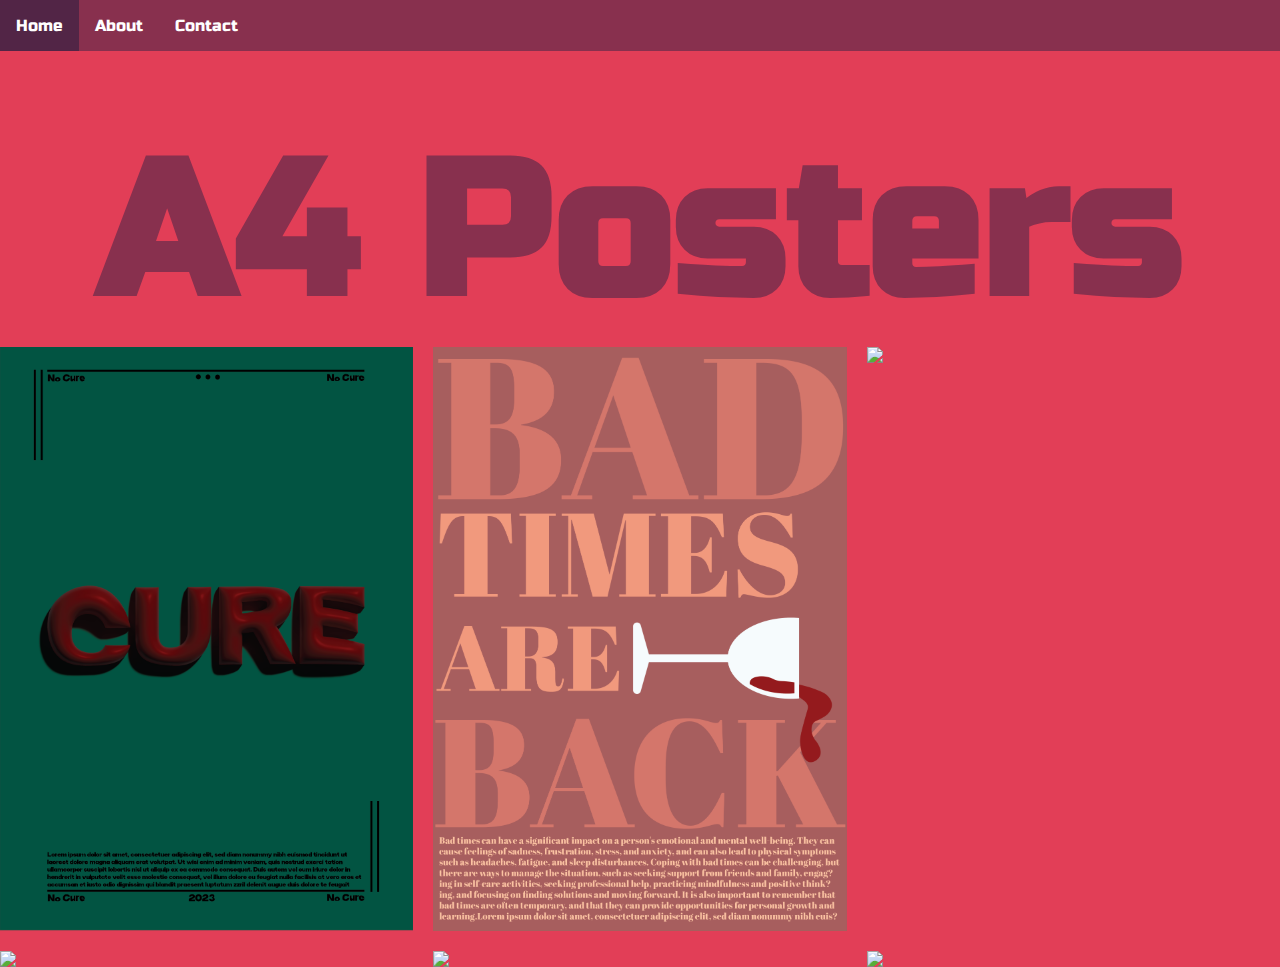
==== a4.html @ 535d6833 "Add files via upload" ====
<!DOCTYPE html>
<html lang="en" dir="ltr">
  <head>
    <meta charset="utf-8">
    <title></title>
  </head>
  <link rel="stylesheet" href="css/styles.css">
  <link rel="preconnect" href="https://fonts.googleapis.com">
<link rel="preconnect" href="https://fonts.gstatic.com" crossorigin>
<link href="https://fonts.googleapis.com/css2?family=Russo+One&display=swap" rel="stylesheet">

  <body>
    <header>
  <nav>
    <ul>
      <li><a href="index.html">Home</a></li>
      <li><a href="ABOUT.html">About</a></li>

      <li><a href="CONTACT.html">Contact</a></li>
    </ul>
  </nav>
</header>

<style>
  header {
    background-color: #88304E;
  }

  nav ul {
    display: flex;
    justify-content: flex-start;
    padding: 0;
    margin: 0;
    list-style: none;
  }

  nav a {
    font-family: 'Russo One', sans-serif;
    display: block;
    padding: 1em;
    color: white;
    text-decoration: none;
  }

  nav a:hover {
    background-color: #522546;
  }
</style>

    <div class="menubac">
      <h1>A4 Posters</h1>

    </div>








    <style>
    .grid {
      display: grid;
      grid-template-columns: repeat(3, 1fr);
      grid-gap: 20px;
    }

    @media (max-width: 767px) {
      .grid {
        grid-template-columns: repeat(1, 1fr);
      }
    }

    .grid-item {
      width: 100%;
      height: auto;
      text-align: center;
    }
  </style>

  <div class="grid">

      <img src="WORK/CUREPOSTERGREENREDlight01.png" class="grid-item">


      <img src="WORK\BADTIMES-01–kópia.png" class="grid-item">


      <img src="WORK\FACES-A4-POSTER-01.png" class="grid-item">


      <img src="WORK\SUMMER-A4-POSTER-01–kópia.png" class="grid-item">


      <img src="image5.jpg" class="grid-item">


      <img src="image6.jpg" class="grid-item">

  </div>
  </body>
</html>
---- css/styles.css ----
body{
  background-color: #E23E57;
  padding: 0;
  margin: 0;
}
.menubac{
color: #88304E;
text-align: center;
padding-top: 0;
height: auto;




}
.pozadny{
  padding-bottom: 7%;
  width: 100%;
}
h1{
  font-family: 'Russo One', sans-serif;
  font-size: 1200%;
  margin: 0;
  margin-top: 5%;

}
h1:hover{
  color: #522546;
}
.home{
  text-align: center;
}
.picture-container {
  position: relative;
}

.picture-container .overlay {
  position: absolute;
  top: 0;
  bottom: 0;
  left: 0;
  right: 0;
  background: rgba(0, 0, 0, 0.5);
  opacity: 0;
  transition: opacity 0.5s ease;
}

.picture-container:hover .overlay {
  opacity: 1;
}
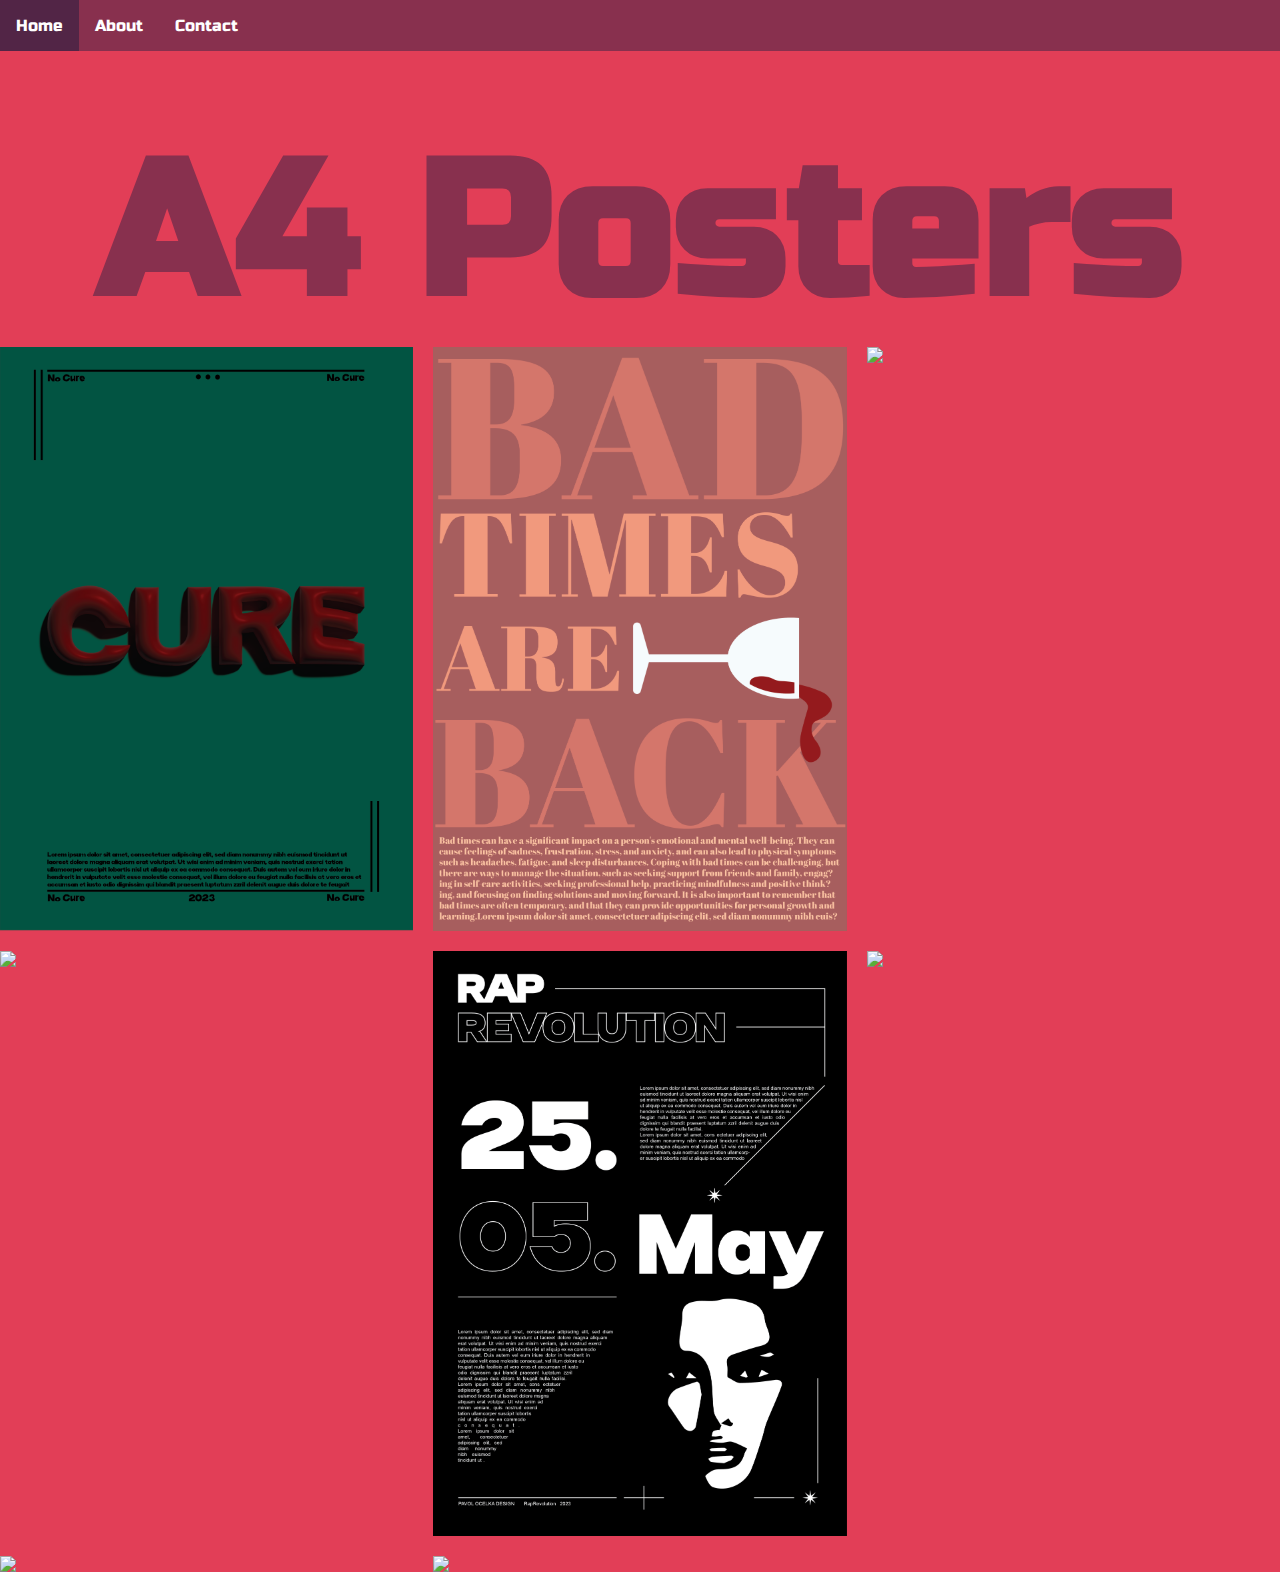
==== commit 629b3082: "Update a4.html" ====
--- a/a4.html
+++ b/a4.html
@@ -93,7 +93,9 @@
       <img src="WORK\SUMMER-A4-POSTER-01–kópia.png" class="grid-item">
 
 
-      <img src="image5.jpg" class="grid-item">
+      <img src="WORK\RAP-REVOLUTION-01.png" class="grid-item">
+    <img src="WORK\RAVE-renaissance-01.png" class="grid-item">
+    <img src="WORK\Midnight-Mirage-01.png" class="grid-item">
 
 
       <img src="image6.jpg" class="grid-item">
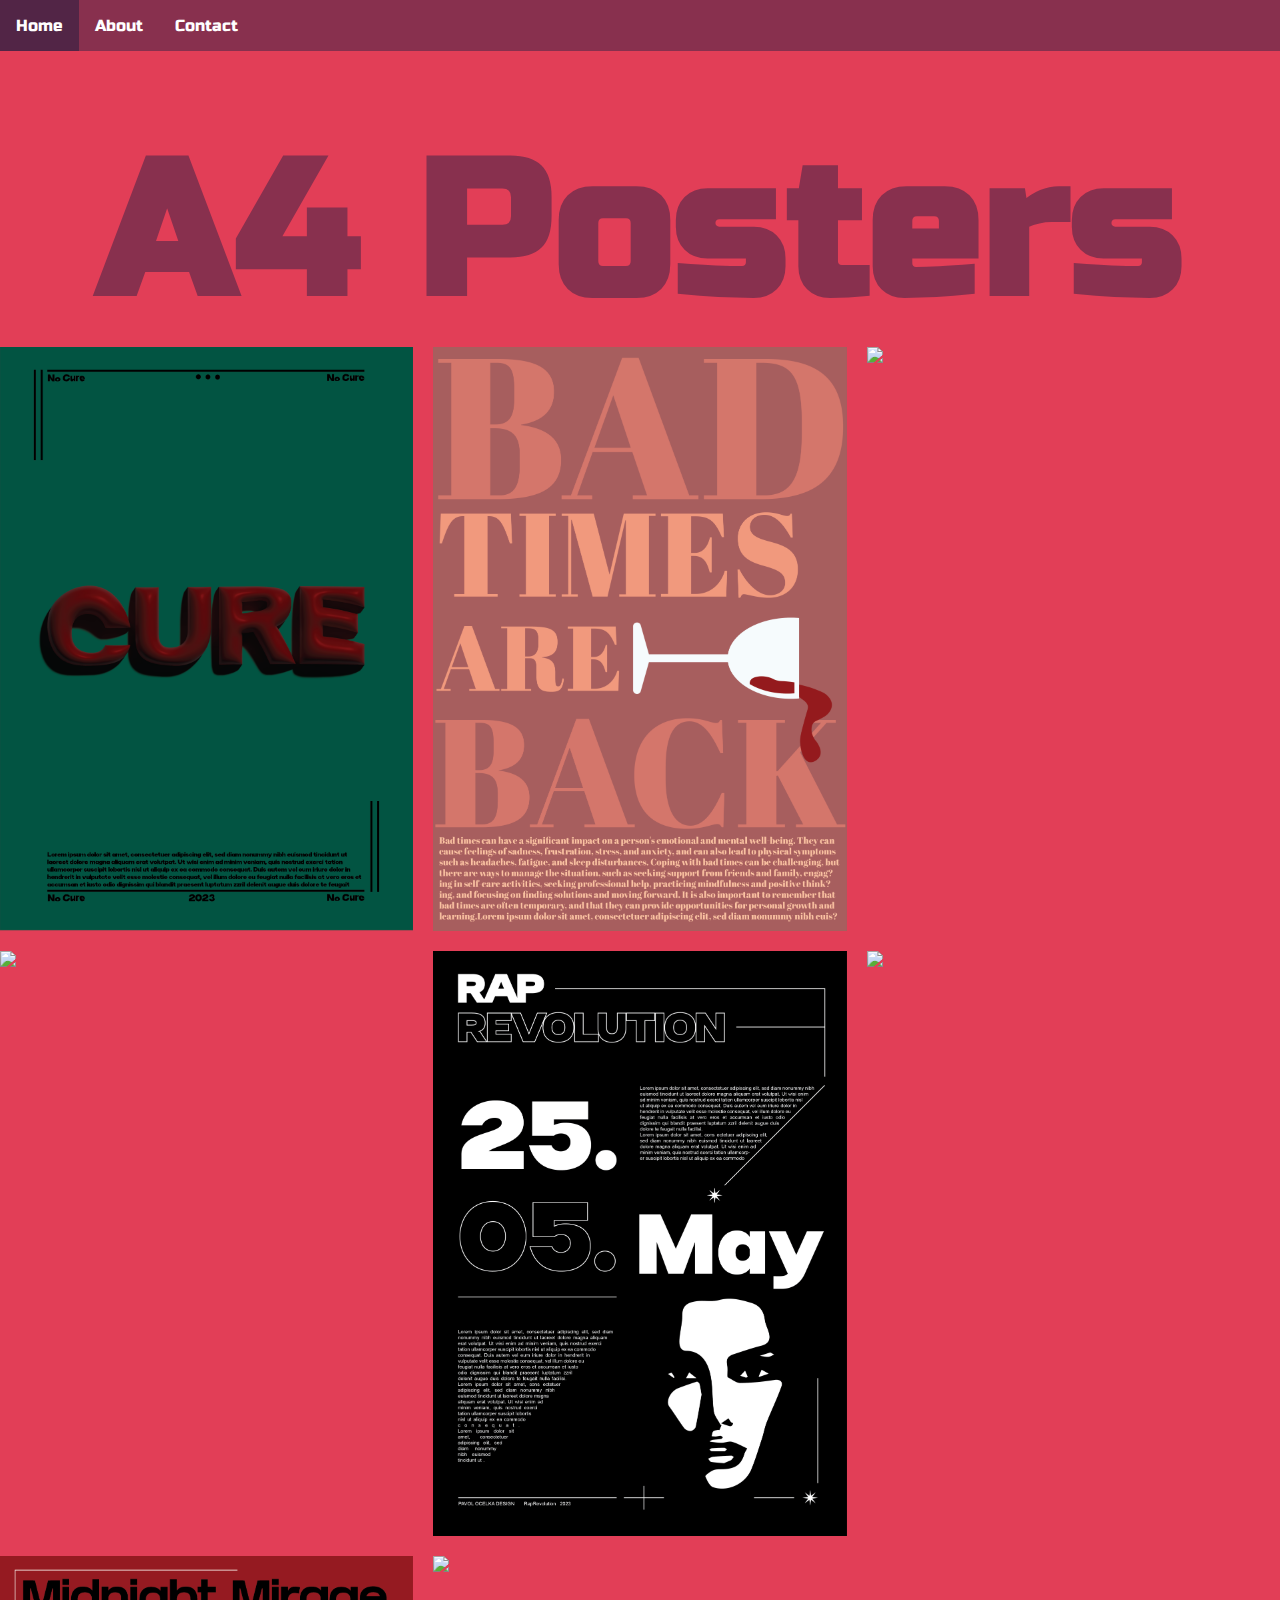
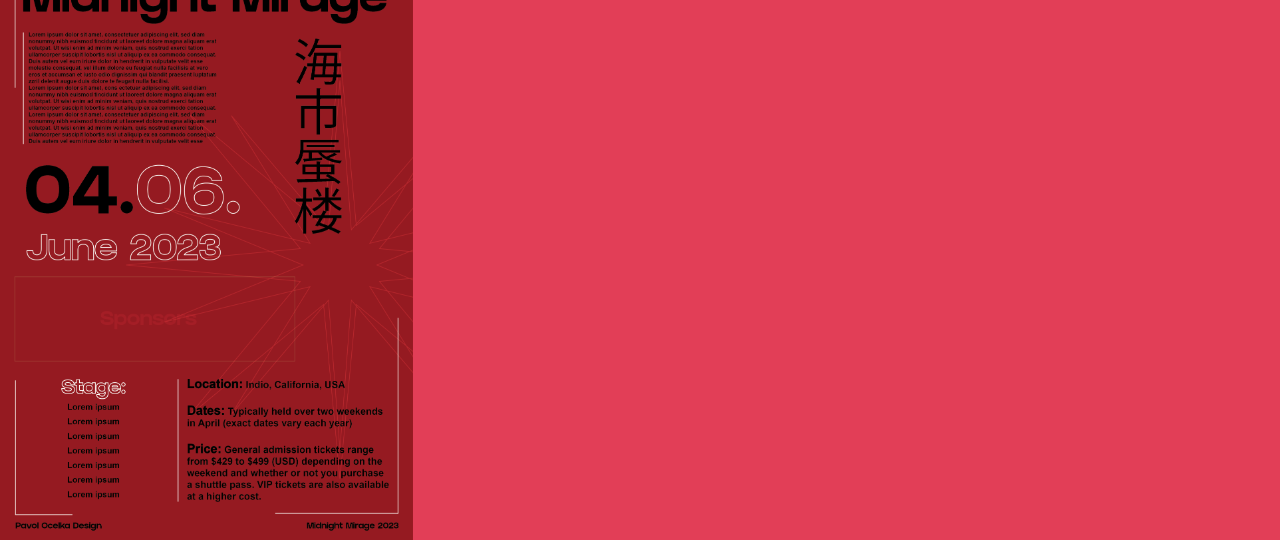
==== commit 9e55c5eb: "Update a4.html" ====
--- a/a4.html
+++ b/a4.html
@@ -94,8 +94,10 @@
 
 
       <img src="WORK\RAP-REVOLUTION-01.png" class="grid-item">
-    <img src="WORK\RAVE-renaissance-01.png" class="grid-item">
-    <img src="WORK\Midnight-Mirage-01.png" class="grid-item">
+    
+      <img src="WORK\RAVE-renaissance-01.png" class="grid-item">
+    
+      <img src="WORK\Midnight-Mirage-01.png" class="grid-item">
 
 
       <img src="image6.jpg" class="grid-item">
